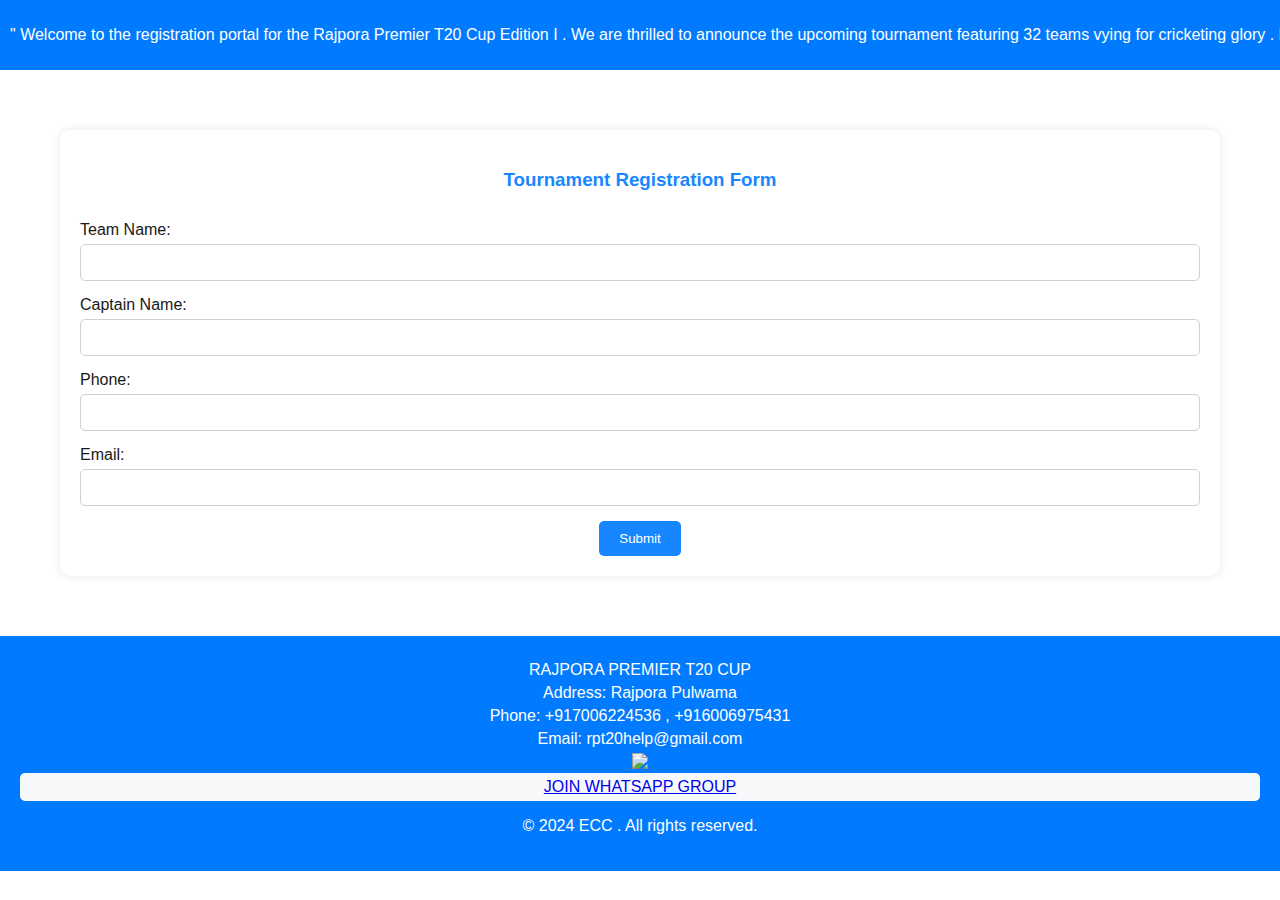
==== index.html @ 23c7f7bc "Add files via upload" ====
<!DOCTYPE html>
<html lang="en">
<head>
    <meta charset="UTF-8">
    <meta name="viewport" content="width=device-width, initial-scale=1.0">
    <title>University Registration</title>
    <link rel="stylesheet" href="styles.css">
</head>
<body>
    
    <header>
        <div class="banner">
    <p>
    " Welcome to the registration portal for the Rajpora Premier T20 Cup Edition I . We are thrilled to announce the upcoming tournament featuring 32 teams vying for cricketing glory . Register Your Team Now .</p>
        </div>

    </header>
    <main>
        
        <div class="registration-form">
            <center><h3>Tournament Registration Form</h3></center>
            <form action="reg.php" method="POST">
            <!-- <div class="image-container"><label for="image" >Team Logo:&nbsp;&nbsp;&nbsp;&nbsp;&nbsp;&nbsp;&nbsp;&nbsp;&nbsp;&nbsp;&nbsp;&nbsp;&nbsp;&nbsp;&nbsp;&nbsp;&nbsp;&nbsp;Captain Photo: </label>  
              
               <input type="image" id="Teamlogo" name="Teamlogo" required>
 
                  <input type="image" id="Captainphoto" name="Captainphoto" required></div>  -->
              <label for="name",for="image">Team Name:</label>
                <input type="text" id="Teamname" name="Teamname" required>  
                
            
            
                <label for="phone">Captain Name:</label>
            
                <input type="Captain" id="Captainname" name="Captainname" required>
            
                <label for="phone">Phone:</label>
                <input type="phone" id="Phone" name="Phone" required>
                <label for="email">Email:</label>
                <input type="email" id="Email" name="Email" required>
               
                <!-- Additional fields and form elements can be added here -->
               <br><center> <input type="submit" value="Submit"></center>
            </form>
        </div>
    </main>
    <footer>
        <div class="contact-info">
            <p>RAJPORA PREMIER T20 CUP</p>
            <p>Address: Rajpora Pulwama</p>
            <p>Phone: +917006224536 , +916006975431</p>
            <p>Email: rpt20help@gmail.com</p>
        </div>
        <div class="social-media">
            <a href="#"><img src="500px-WhatsApp_Logo.svg.png" ></a><br>
        <div class="button">
          <center>
       <a href="https://chat.whatsapp.com/Hed7DYC30p69t2f4KPmPzf">
         JOIN WHATSAPP GROUP
       </a>
          
        </div>
            <!-- Additional social media icons can be added here -->
        </div>
        <div class="copyright">
            <p>&copy; 2024 ECC . All rights reserved.</p>
        </div>
    </footer>
</body>
</html>
---- styles.css ----
body {
  margin: 0;
  font-family: Arial, sans-serif;
  background-image: url("images.jpeg");

}



.logo img {
  height: 50px;
}

nav ul {
  list-style-type: none;
  margin: 0;
  padding: 0;
}

nav ul li {
  display: inline;
  margin-left: 20px;
}

nav ul li a {
  color: #ffffff;
  text-decoration: none;
}

main {
  padding: 60px;
}
.re {
  background-color: #ffffff;
  opacity: 90%;
  padding: 175px;
  margin-bottom: 50px;
  border-radius: 10px;
  box-shadow: 0 0 10px rgba(0, 0, 0, 0.1);
}
.registration-form {
  background-color: #ffffff;
  opacity: 90%;
  padding: 20px;
  border-radius: 10px;
  box-shadow: 0 0 10px rgba(0, 0, 0, 0.1);
}

.registration-form h3 {
  margin-bottom: 30px;
  color: #007bff;
  font: bold;
  font-family: Arial, Helvetica, sans-serif;
  
}

.registration-form label {
  display: block;
  margin-bottom: 5px;
}

.registration-form input[type="text"],
.registration-form input[type="email"],
.registration-form input[type="phone"],
.registration-form input[type="Captain"],

.registration-form select {
  width: 100%;
  padding: 10px;
  margin-bottom: 15px;
  border: 1px solid #ccc;
  border-radius: 5px;
  box-sizing: border-box;
}
#Teamlogo{
  
  width: 30%;
  padding: 30px;
  margin-bottom: 15px;
  border: 1px solid #ccc;
  border-radius: 5px;
  box-sizing: border-box;
margin-left: 10%;
}
#Captainphoto{
  
  width: 30%;
  padding: 30px;
  margin-bottom: 15px;
  border: 1px solid #ccc;
  border-radius: 5px;
  box-sizing: border-box;
  margin-left: 15%;

}



.registration-form input[type="submit"] {
  background-color: #007bff;
  color: #ffffff;
  border: none;
  padding: 10px 20px;
  border-radius: 5px;
  cursor: pointer;
}

footer {
  background-color: #007bff;
  color: #ffffff;
  padding: 20px;
  text-align: center;
}

header {
  background-color: #007bff;
  color: #ffffff;
  padding: 10px;
  text-align: center;
}
.banner {
  position: relative;
 
  
  animation: moveBanner 10s linear infinite;
  white-space: nowrap; /* Prevent text from wrapping */
}

@keyframes moveBanner {
  from {
    right: -100%; /* Start position: completely off-screen on the right */
  }
  to {
    right: 300%; /* End position: fully visible on the left */
  }
}

.contact-info p {
  margin: 5px 0;
}

  
}
.social-media img {
  height: 30px;
  margin: 0 0px;
}
.button {
  background-color: #f7f8f9;
  color: #0338f9;
  font-size: medium;

  border: none;
  padding: 5px 10px;
  border-radius: 5px;
  cursor: pointer; }
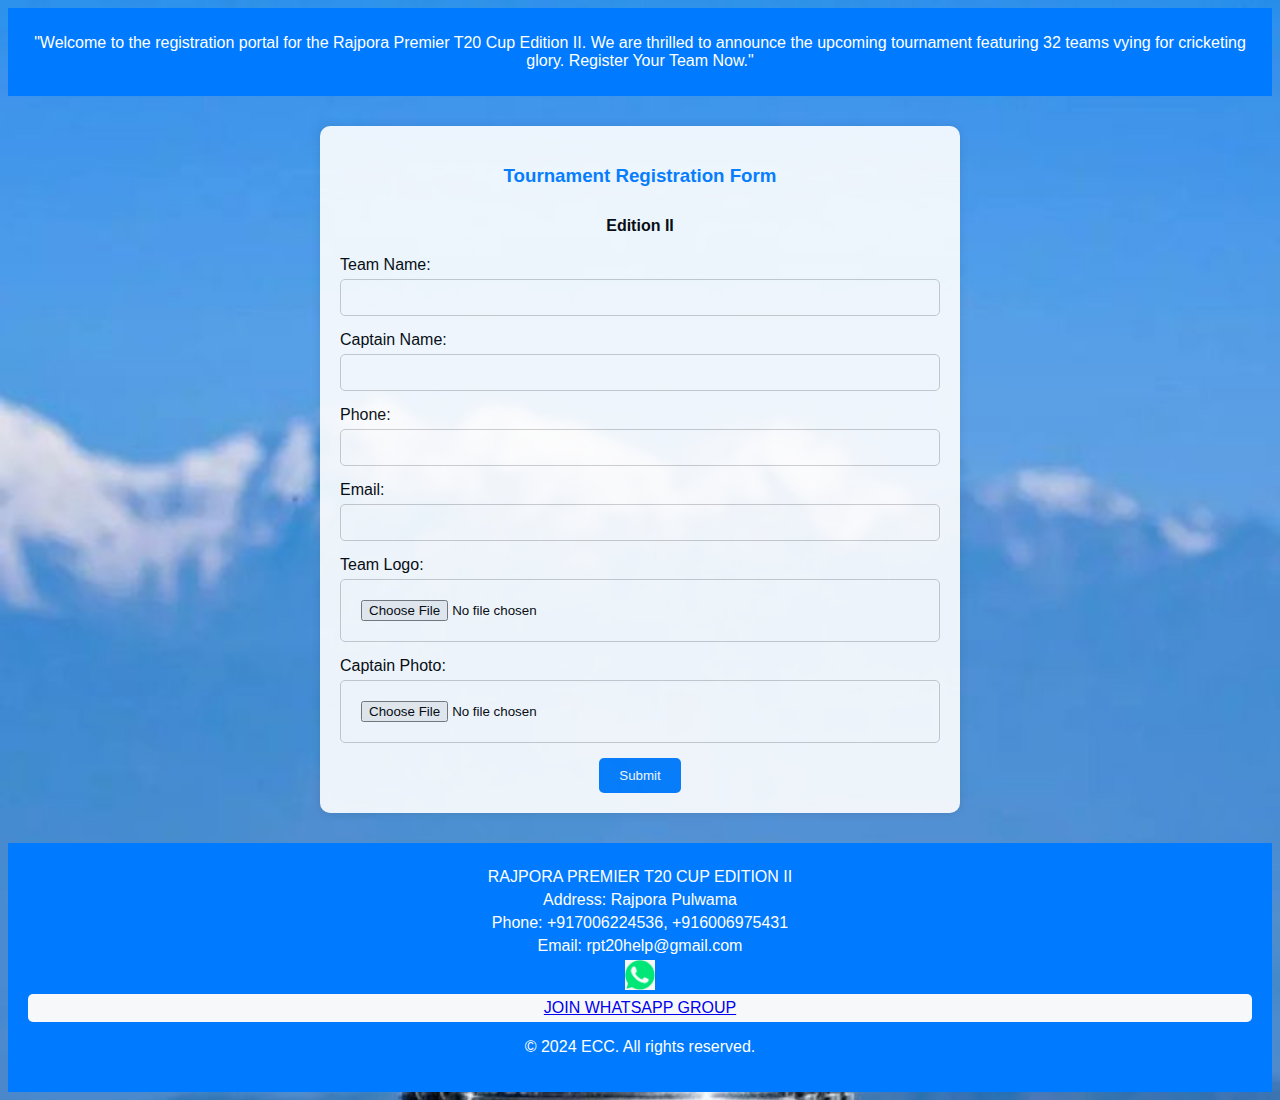
==== commit adf5143c: "Add files via upload" ====
--- a/index.html
+++ b/index.html
@@ -1,70 +1,67 @@
-<!DOCTYPE html>
-<html lang="en">
-<head>
-    <meta charset="UTF-8">
-    <meta name="viewport" content="width=device-width, initial-scale=1.0">
-    <title>University Registration</title>
-    <link rel="stylesheet" href="styles.css">
-</head>
-<body>
-    
-    <header>
-        <div class="banner">
-    <p>
-    " Welcome to the registration portal for the Rajpora Premier T20 Cup Edition I . We are thrilled to announce the upcoming tournament featuring 32 teams vying for cricketing glory . Register Your Team Now .</p>
-        </div>
-
-    </header>
-    <main>
-        
-        <div class="registration-form">
-            <center><h3>Tournament Registration Form</h3></center>
-            <form action="reg.php" method="POST">
-            <!-- <div class="image-container"><label for="image" >Team Logo:&nbsp;&nbsp;&nbsp;&nbsp;&nbsp;&nbsp;&nbsp;&nbsp;&nbsp;&nbsp;&nbsp;&nbsp;&nbsp;&nbsp;&nbsp;&nbsp;&nbsp;&nbsp;Captain Photo: </label>  
-              
-               <input type="image" id="Teamlogo" name="Teamlogo" required>
- 
-                  <input type="image" id="Captainphoto" name="Captainphoto" required></div>  -->
-              <label for="name",for="image">Team Name:</label>
-                <input type="text" id="Teamname" name="Teamname" required>  
-                
-            
-            
-                <label for="phone">Captain Name:</label>
-            
-                <input type="Captain" id="Captainname" name="Captainname" required>
-            
-                <label for="phone">Phone:</label>
-                <input type="phone" id="Phone" name="Phone" required>
-                <label for="email">Email:</label>
-                <input type="email" id="Email" name="Email" required>
-               
-                <!-- Additional fields and form elements can be added here -->
-               <br><center> <input type="submit" value="Submit"></center>
-            </form>
-        </div>
-    </main>
-    <footer>
-        <div class="contact-info">
-            <p>RAJPORA PREMIER T20 CUP</p>
-            <p>Address: Rajpora Pulwama</p>
-            <p>Phone: +917006224536 , +916006975431</p>
-            <p>Email: rpt20help@gmail.com</p>
-        </div>
-        <div class="social-media">
-            <a href="#"><img src="500px-WhatsApp_Logo.svg.png" ></a><br>
-        <div class="button">
-          <center>
-       <a href="https://chat.whatsapp.com/Hed7DYC30p69t2f4KPmPzf">
-         JOIN WHATSAPP GROUP
-       </a>
-          
-        </div>
-            <!-- Additional social media icons can be added here -->
-        </div>
-        <div class="copyright">
-            <p>&copy; 2024 ECC . All rights reserved.</p>
-        </div>
-    </footer>
-</body>
-</html>+<!DOCTYPE html>
+<html lang="en">
+<head>
+    <meta charset="UTF-8">
+    <meta name="viewport" content="width=device-width, initial-scale=1">
+    <title>RAJPORA PREMIER T20 CUP</title>
+    <link rel="stylesheet" href="styles.css">
+</head>
+<body>   
+    <header>
+        <div class="banner">
+            <p>
+            "Welcome to the registration portal for the Rajpora Premier T20 Cup Edition II. We are thrilled to announce the upcoming tournament featuring 32 teams vying for cricketing glory. Register Your Team Now."</p>
+        </div>
+    </header>
+    <main>
+        <div class="registration-form">
+            <center><h3>Tournament Registration Form</h3></center>
+            <center><h4>Edition II</h4></center>
+            <form action="reg.php" method="POST" enctype="multipart/form-data">
+
+                <label for="Teamname">Team Name:</label>
+                <input type="text" id="Teamname" name="Teamname" required>  
+                
+                <label for="Captainname">Captain Name:</label>       
+                <input type="text" id="Captainname" name="Captainname" required>
+            
+                <label for="Phone">Phone:</label>
+                <input type="tel" id="Phone" name="Phone" required>
+
+                <label for="Email">Email:</label>
+                <input type="email" id="Email" name="Email" required>
+
+                <label for="Teamlogo">Team Logo:</label>
+                <input type="file" id="Teamlogo" name="Teamlogo" required>
+
+                <label for="Captainphoto">Captain Photo:</label>
+                <input type="file" id="Captainphoto" name="Captainphoto" required>
+
+                <!-- Additional fields and form elements can be added here -->
+                <br><center> <input type="submit" value="Submit"></center>
+            </form>
+        </div>
+    </main>
+    <footer>
+        <div class="contact-info">
+            <p>RAJPORA PREMIER T20 CUP EDITION II</p>
+            <p>Address: Rajpora Pulwama</p>
+            <p>Phone: +917006224536, +916006975431</p>
+            <p>Email: rpt20help@gmail.com</p>
+        </div>
+        <div class="social-media">
+            <a href="#"><img src="IMG-20240428-WA0010.jpg"></a><br>
+            <div class="button">
+                <center>
+                    <a href="https://chat.whatsapp.com/Hed7DYC30p69t2f4KPmPzf">
+                        JOIN WHATSAPP GROUP
+                    </a>
+                </center>
+            </div>
+        </div>
+        <div class="copyright">
+            <p>&copy; 2024 ECC. All rights reserved.</p>
+        </div>
+    </footer>
+</body>
+</html--- a/styles.css
+++ b/styles.css
@@ -1,156 +1,149 @@
-body {
-  margin: 0;
-  font-family: Arial, sans-serif;
-  background-image: url("images.jpeg");
-
-}
-
-
-
-.logo img {
-  height: 50px;
-}
-
-nav ul {
-  list-style-type: none;
-  margin: 0;
-  padding: 0;
-}
-
-nav ul li {
-  display: inline;
-  margin-left: 20px;
-}
-
-nav ul li a {
-  color: #ffffff;
-  text-decoration: none;
-}
-
-main {
-  padding: 60px;
-}
-.re {
-  background-color: #ffffff;
-  opacity: 90%;
-  padding: 175px;
-  margin-bottom: 50px;
-  border-radius: 10px;
-  box-shadow: 0 0 10px rgba(0, 0, 0, 0.1);
-}
-.registration-form {
-  background-color: #ffffff;
-  opacity: 90%;
-  padding: 20px;
-  border-radius: 10px;
-  box-shadow: 0 0 10px rgba(0, 0, 0, 0.1);
-}
-
-.registration-form h3 {
-  margin-bottom: 30px;
-  color: #007bff;
-  font: bold;
-  font-family: Arial, Helvetica, sans-serif;
-  
-}
-
-.registration-form label {
-  display: block;
-  margin-bottom: 5px;
-}
-
-.registration-form input[type="text"],
-.registration-form input[type="email"],
-.registration-form input[type="phone"],
-.registration-form input[type="Captain"],
-
-.registration-form select {
-  width: 100%;
-  padding: 10px;
-  margin-bottom: 15px;
-  border: 1px solid #ccc;
-  border-radius: 5px;
-  box-sizing: border-box;
-}
-#Teamlogo{
-  
-  width: 30%;
-  padding: 30px;
-  margin-bottom: 15px;
-  border: 1px solid #ccc;
-  border-radius: 5px;
-  box-sizing: border-box;
-margin-left: 10%;
-}
-#Captainphoto{
-  
-  width: 30%;
-  padding: 30px;
-  margin-bottom: 15px;
-  border: 1px solid #ccc;
-  border-radius: 5px;
-  box-sizing: border-box;
-  margin-left: 15%;
-
-}
-
-
-
-.registration-form input[type="submit"] {
-  background-color: #007bff;
-  color: #ffffff;
-  border: none;
-  padding: 10px 20px;
-  border-radius: 5px;
-  cursor: pointer;
-}
-
-footer {
-  background-color: #007bff;
-  color: #ffffff;
-  padding: 20px;
-  text-align: center;
-}
-
-header {
-  background-color: #007bff;
-  color: #ffffff;
-  padding: 10px;
-  text-align: center;
-}
-.banner {
-  position: relative;
- 
-  
-  animation: moveBanner 10s linear infinite;
-  white-space: nowrap; /* Prevent text from wrapping */
-}
-
-@keyframes moveBanner {
-  from {
-    right: -100%; /* Start position: completely off-screen on the right */
-  }
-  to {
-    right: 300%; /* End position: fully visible on the left */
-  }
-}
-
-.contact-info p {
-  margin: 5px 0;
-}
-
-  
-}
-.social-media img {
-  height: 30px;
-  margin: 0 0px;
-}
-.button {
-  background-color: #f7f8f9;
-  color: #0338f9;
-  font-size: medium;
-
-  border: none;
-  padding: 5px 10px;
-  border-radius: 5px;
-  cursor: pointer; }+body {
+  background-image: url("7f577de8c63044d8a2d61ea173d17b36.jpg");
+  font-family: Arial, sans-serif;
+  background-size: cover; /* Ensures the background image covers the entire screen */
+  background-repeat: no-repeat; /* Prevents the background image from repeating */
+}
+
+main {
+  padding: 30px;
+}
+
+.registration-form {
+  background-color: #ffffff;
+  opacity: 90%;
+  padding: 20px;
+  border-radius: 10px;
+  box-shadow: 0 0 10px rgba(0, 0, 0, 0.1);
+  max-width: 600px; /* Restrict maximum width */
+  margin: 0 auto; /* Center the form */
+}
+
+.registration-form h3 {
+  margin-bottom: 30px;
+  color: #007bff;
+  font-family: Arial, Helvetica, sans-serif;
+  font-weight: bold; /* Use font-weight for bold text */
+}
+
+.registration-form label {
+  display: block;
+  margin-bottom: 5px;
+}
+
+.registration-form input[type="text"],
+.registration-form input[type="email"],
+.registration-form input[type="tel"],
+.registration-form select {
+  width: 100%;
+  padding: 10px;
+  margin-bottom: 15px;
+  border: 1px solid #ccc;
+  border-radius: 5px;
+  box-sizing: border-box;
+}
+
+ .registration-form input[type="file"]{
+  width: 100%;
+  padding: 20px;
+  margin-bottom: 15px;
+  border: 1px solid #ccc;
+  border-radius: 5px;
+  box-sizing: border-box;
+ }
+
+.registration-form input[type="submit"] {
+  background-color: #007bff;
+  color: #ffffff;
+  border: none;
+  padding: 10px 20px;
+  border-radius: 5px;
+  cursor: pointer;
+}
+
+footer {
+  background-color: #007bff;
+  color: #ffffff;
+  padding: 20px;
+  text-align: center;
+}
+
+header {
+  background-color: #007bff;
+  color: #ffffff;
+  padding: 10px;
+  text-align: center;
+}
+
+@keyframes moveBanner {
+  from {
+    right: -100%; /* Start position: completely off-screen on the right */
+  }
+  to {
+    right: 100%; /* End position: fully visible on the left */
+  }
+}
+
+.contact-info p {
+  margin: 5px 0;
+}
+
+.social-media img {
+  height: 30px;
+  margin: 0 0px;
+}
+
+.button {
+  background-color: #f7f8f9;
+  color: #0338f9;
+  font-size: medium;
+  border: none;
+  padding: 5px 10px;
+  border-radius: 5px;
+  cursor: pointer;
+}
+
+@media (max-width: 768px) {
+  main {
+    padding: 15px;
+  }
+
+  .registration-form {
+    padding: 15px;
+  }
+
+  .registration-form h3 {
+    font-size: 18px;
+  }
+
+  .registration-form input[type="text"],
+  .registration-form input[type="email"],
+  .registration-form input[type="tel"],
+  .registration-form select {
+    padding: 8px;
+    margin-bottom: 10px;
+  }
+ .registration-form input[type="file"]{
+  width: 100%;
+  padding: 20px;
+  margin-bottom: 15px;
+  border: 1px solid #ccc;
+  border-radius: 5px;
+  box-sizing: border-box;
+ }
+  .registration-form input[type="submit"] {
+    padding: 8px 15px;
+  }
+
+  .banner {
+    font-size: 14px; /* Reduce font size for smaller screens */
+  }
+
+  footer, header {
+    padding: 10px;
+  }
+
+  .contact-info p {
+    font-size: 14px;
+  }
+}